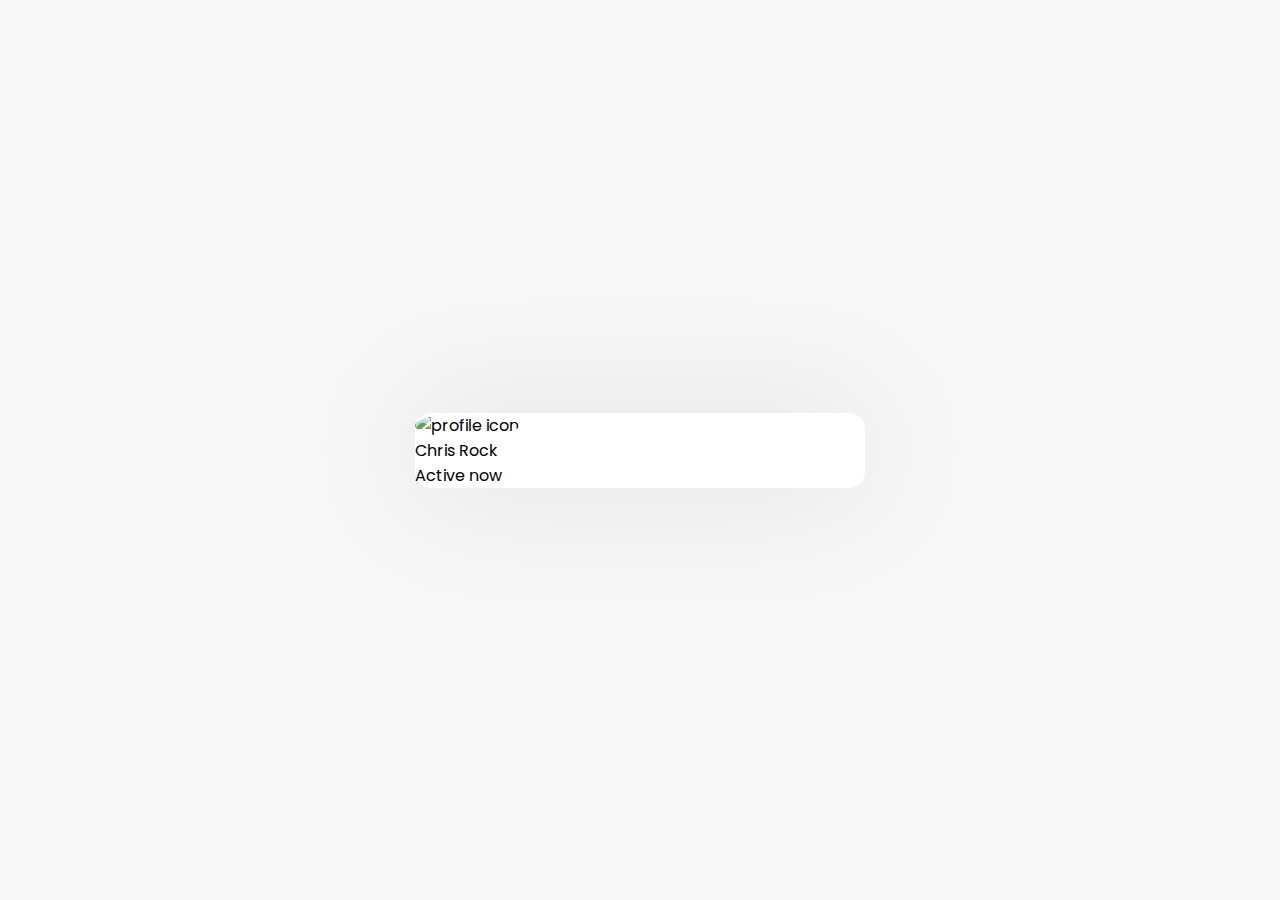
==== chat.html @ ffe0a397 "iniciando tela do chat" ====
<!DOCTYPE html>
<html lang="en">
<head>
    <meta charset="UTF-8">
    <meta http-equiv="X-UA-Compatible" content="IE=edge">
    <meta name="viewport" content="width=device-width, initial-scale=1.0">
    <title>Realtime Chat App</title>
    <link rel="stylesheet" href="assets/css/style.css">
    <link rel="stylesheet" href="https://cdnjs.cloudflare.com/ajax/libs/font-awesome/5.15.2/css/all.min.css">
</head>
<body>
    
    <div class="wrapper">
        <section class="chat-area">
            <header>
                <div class="content">
                    <img src="#" alt="profile icon">
                    <div class="details">
                        <span>Chris Rock</span>
                        <p>Active now</p>
                    </div>
                </div>
            </header>
        </section>
    </div>

</body>
</html>
---- assets/css/style.css ----
@import url('https://fonts.googleapis.com/css2?family=Poppins:ital,wght@0,200;0,300;0,400;0,500;0,600;0,700;1,200;1,300;1,400;1,500;1,600;1,700&display=swap');
*{
    margin: 0;
    padding: 0;
    box-sizing: border-box;
    text-decoration: none;
    font-family: 'Poppins', sans-serif;
}
body{
    display: flex;
    align-items: center;
    justify-content: center;
    min-height: 100vh;
    background: #f7f7f7;
}
.wrapper{
    background: #fff;
    width: 450px;
    border-radius: 16px;
    box-shadow: 0 0 128px 0 rgba(0,0,0,0.1), 0 32px 64px -48px rgba(0,0,0,0.5);
}

/*
===================================
            Signup Form
===================================
*/

.form{
    padding: 25px 30px;
}
.form header{
    font-size: 25px;
    font-weight: 600;
    padding-bottom: 10px;
    border-bottom: 1px solid #e6e6e6;
}
.form form{
    margin: 20px 0;
}
.form form .error-txt{
    color: #721c24;
    background: #f8d7da;
    padding: 8px 10px;
    text-align: center;
    border-radius: 5px;
    margin-bottom: 10px;
    border: 1px solid #f5c6cb;
}
.form form .name-details{
    display: flex;
}
form .name-details .field:first-child{
    margin-right: 10px;
}
form .name-details .field:last-child{
    margin-left: 10px;
}
.form form .field{
    display: flex;
    position: relative;
    flex-direction: column;
    margin-bottom: 10px;
}
.form form .field label{
    margin-bottom: 2px;
}
.form form .field input{
    outline: none;
}
.form form .input input{
    height: 40px;
    width: 100%;
    font-size: 16px;
    padding: 0 10px;
    border: 1px solid #ccc;
    border-radius: 5px;
}
.form form .image input{
    font-size: 17px;
}
.form form .button input{
    margin-top: 13px;
    height: 45px;
    border: none;
    font-size: 17px;
    font-weight: 400;
    background: #333;
    color: #fff;
    border-radius: 5px;
    cursor: pointer;
}
.form form .button input:hover{
    transition: 0.1s;
    background: hsl(150, 50%, 50%);
}
.form .link{
    text-align: center;
    margin: 10px 0;
    font-size: 17px;
}
.form form .field i{
    position: absolute;
    right: 15px;
    color: #ccc;
    top: 70%;
    transform: translateY(-50%);
    cursor: pointer;
}
.form .link a{
    color: #0366d6;
}
.form .link a:hover{
    text-decoration: underline;
}

/*===================================
            Users
===================================*/
.users{
    padding: 25px 30px;
}
.users header,
.users-list a{
    display: flex;
    align-items: center;
    padding-bottom: 20px;
    justify-content: space-between;
    border-bottom: 1px solid #e6e6e6;
}
.wrapper img{
    object-fit: cover;
    border-radius: 50%;
}
:is(.users, .users-list) .content{
    display: flex;
    align-items: center;
}
.users header .content img{
    height: 50px;
    width: 50px;
}
:is(.users, .users-list) .details{
    color: #000;
    margin-left: 15px;
}
:is(.users, .users-list) .details span{
    font-size: 18px;
    font-weight: 500;
}
.users header .logout{
    background: #333;
    color: #fff;
    font-size: 17px;
    padding: 7px 15px;
    border-radius: 5px;
}
.users header .logout:hover{
    transition: 0.1s;
    background: #d9534f;
}
.users .search{
    margin: 20px 0;
    display: flex;
    position: relative;
    align-items:center;
    justify-content: space-between;
}
.users .search .text{
    font-size: 18px;
}
.users .search input{
    position: absolute;
    height: 42px;
    width: calc(100% - 50px);
    border: 1px solid #ccc;
    padding: 0 13px;
    font-size: 16px;
    border-radius: 5px 0 0 5px;
    outline: none;
}
.users .search button{
    width: 47px;
    height: 42px;
    border: none;
    outline: none;
    color: #fff;
    background: #333;
    cursor: pointer;
    font-size: 17px;
    border-radius: 0 5px 5px 0;
}
.users-list{
    max-height: 350px;
    overflow-y: auto;
}
.users-list::-webkit-scrollbar{
    width: 0px;
}
.users-list a{
    padding-right: 15px;
    padding-bottom: 10px;
    margin-bottom: 15px;
    border-bottom-color: #f1f1f1;
}
.users-list a:last-child{
    border: none;
    margin-bottom: 0px;
}
.users-list a .content img{
    height: 40px;
    width: 40px;
}
.users-list a .content p{
    color: #67676a;
}
.users-list a .status-dot{
    font-size: 12px;
    color: #468669;
}
/*  */
.users-list a .status-dot.offline{
    color: #cccccc;
}
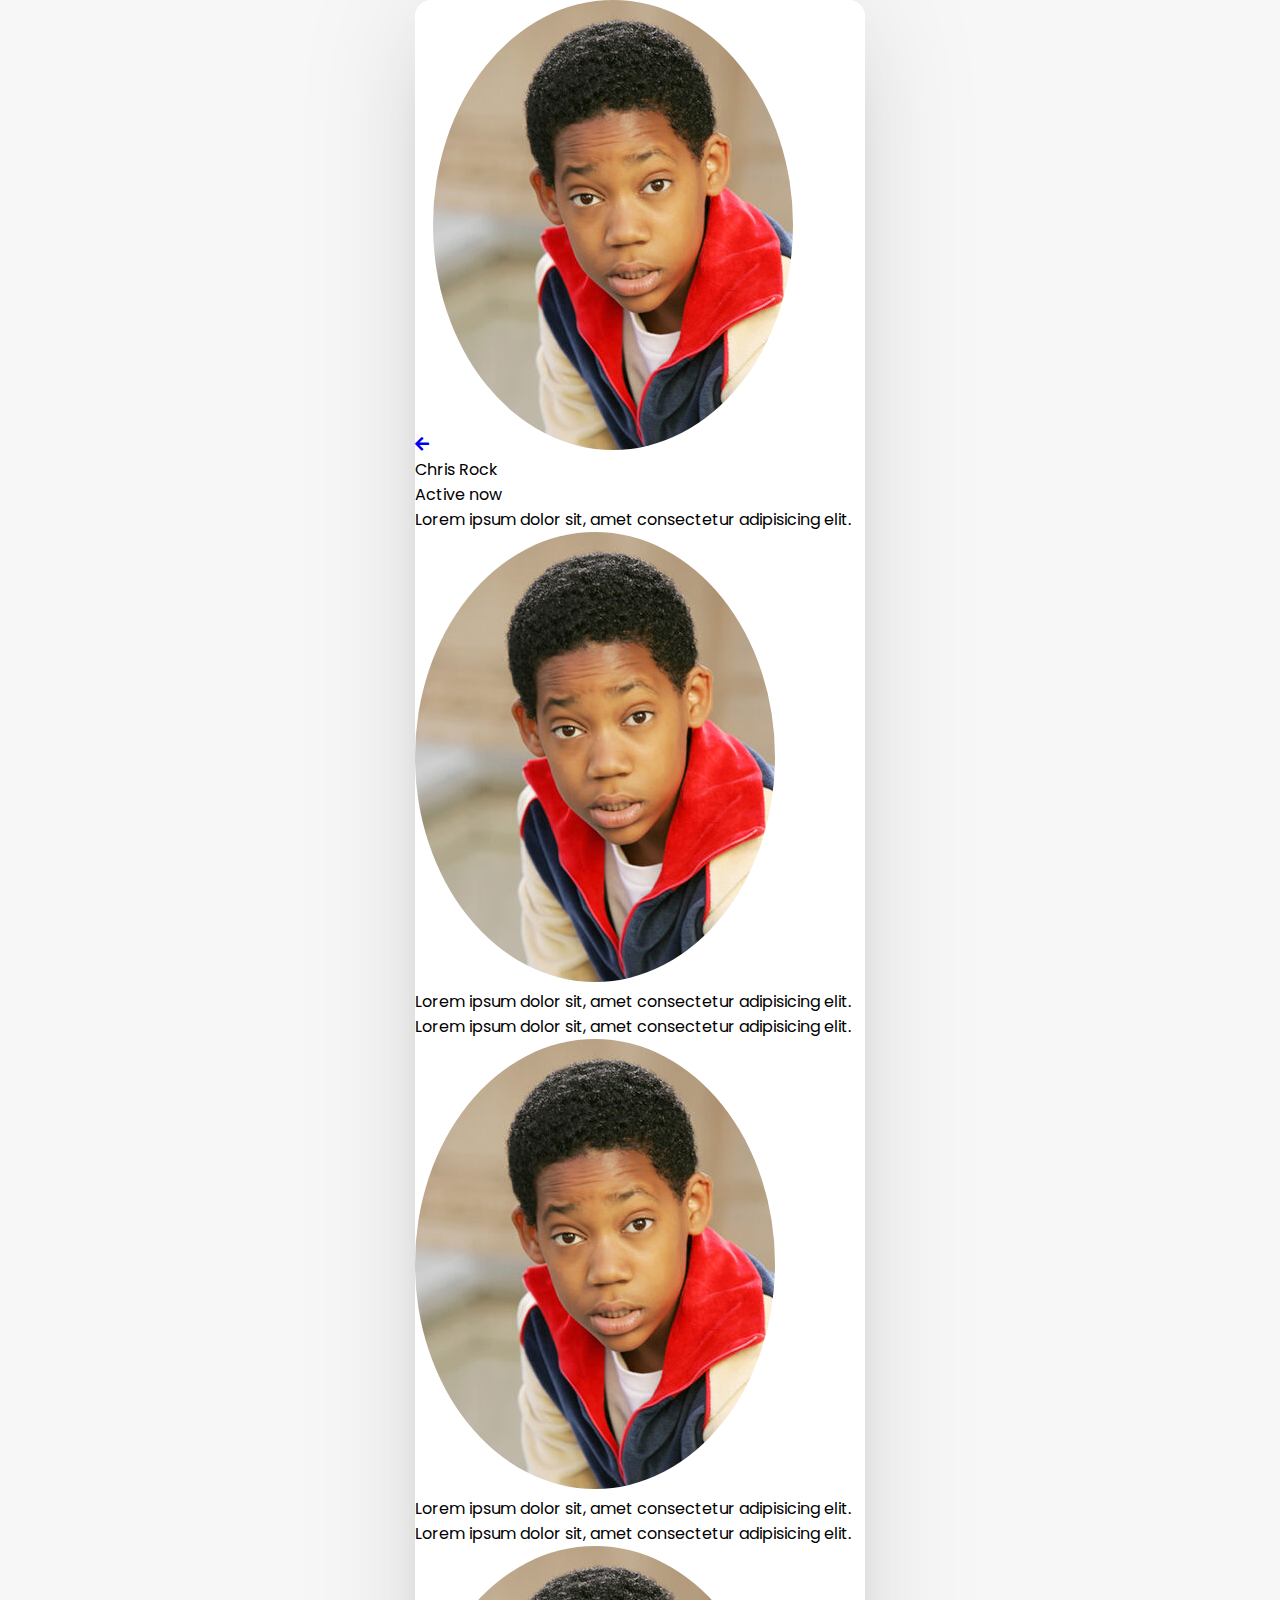
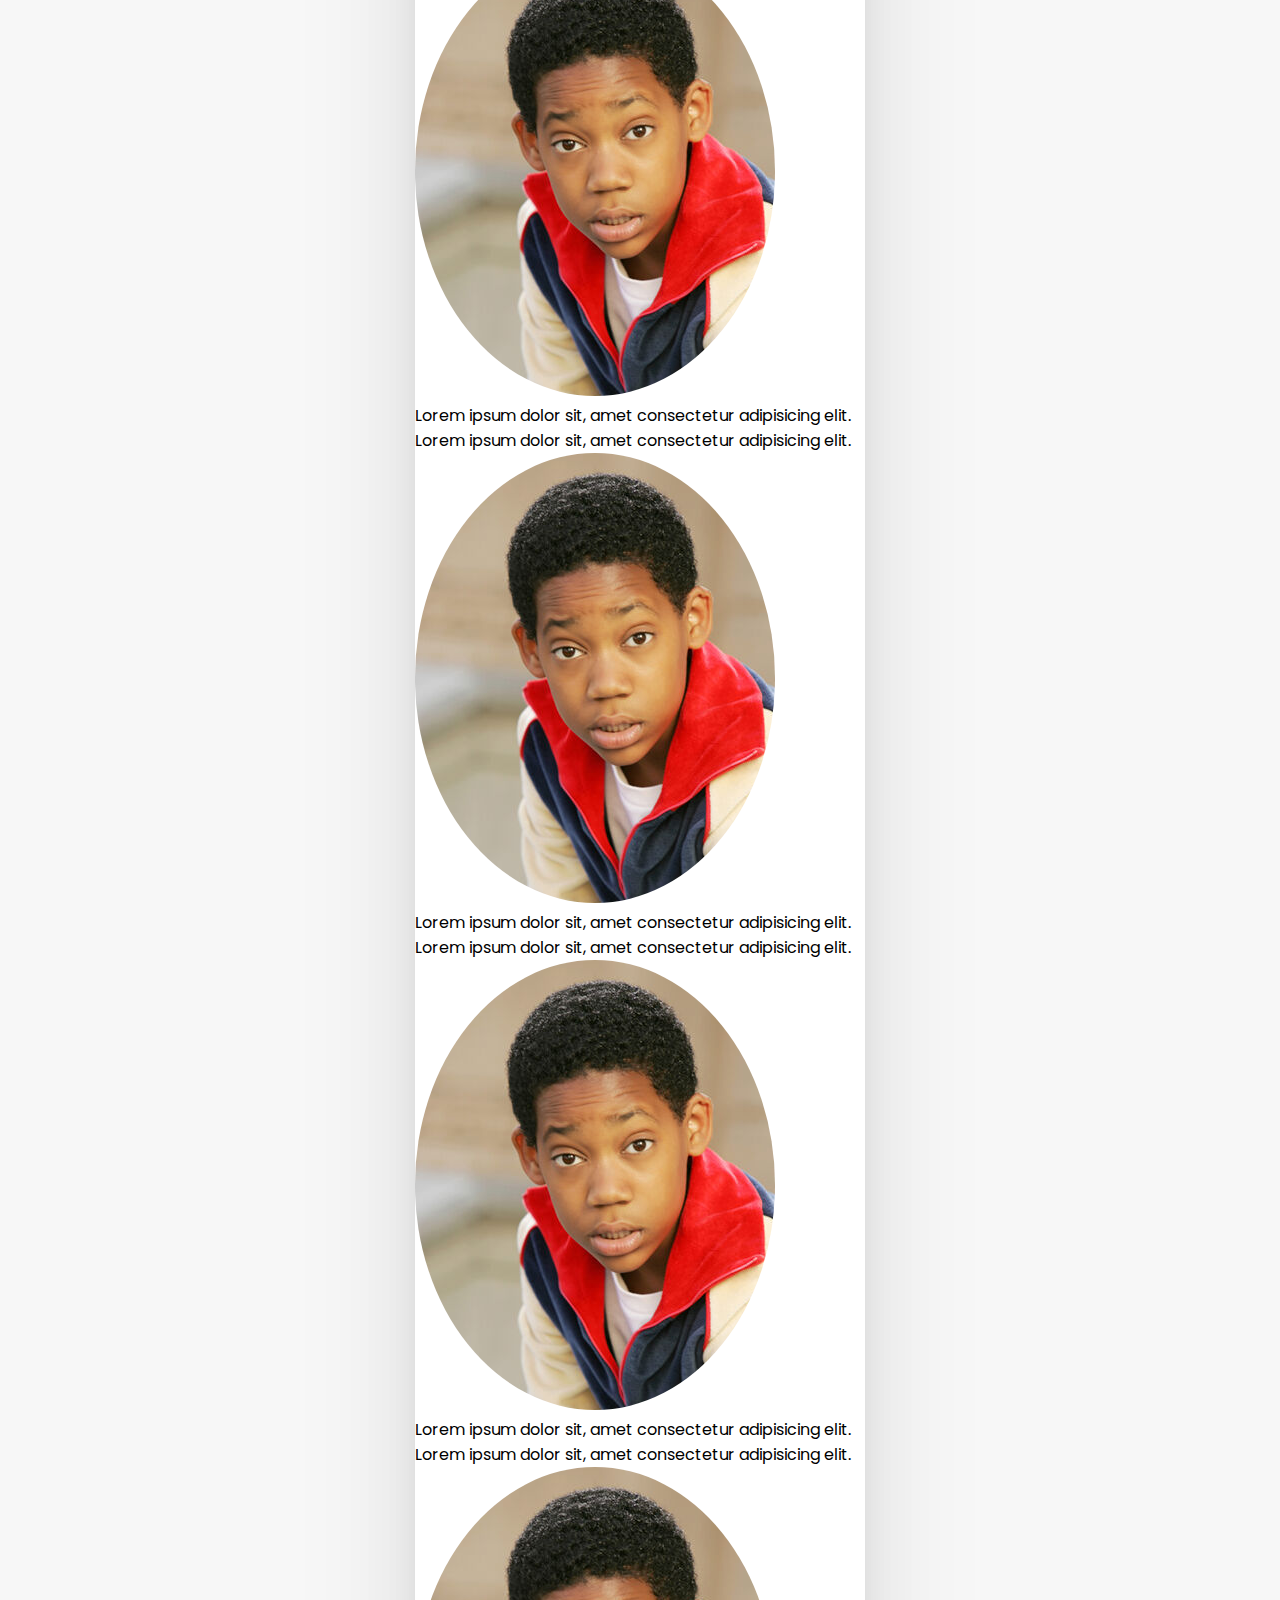
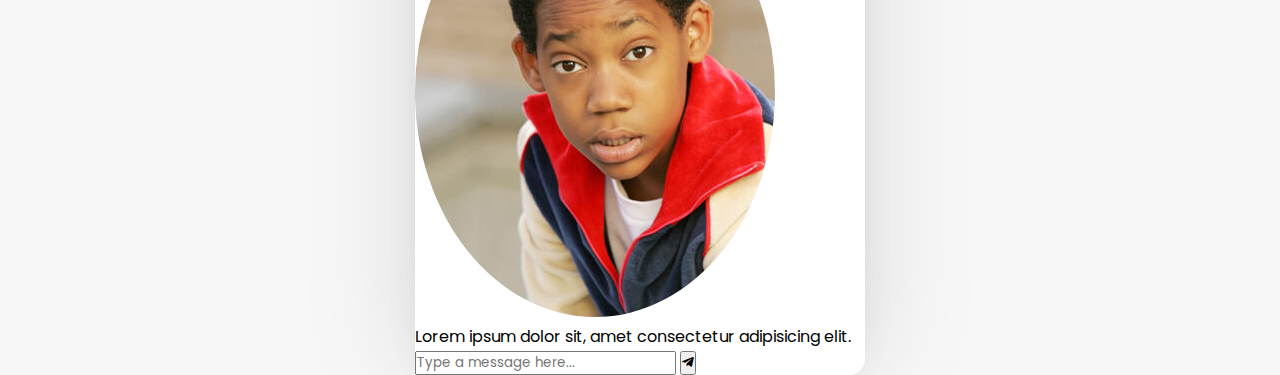
==== commit 4cae216c: "html chat finished" ====
--- a/chat.html
+++ b/chat.html
@@ -13,14 +13,81 @@
     <div class="wrapper">
         <section class="chat-area">
             <header>
-                <div class="content">
-                    <img src="#" alt="profile icon">
+                <a href="#" class="back-icon"><i class="fas fa-arrow-left"></i></a>
+                <img src="assets/img/chris.jpg" alt="">
+                <div class="details">
+                    <span>Chris Rock</span>
+                    <p>Active now</p>
+                </div>
+            </header>
+
+            <div class="chat-box">
+                <div class="chat outgoing">
                     <div class="details">
-                        <span>Chris Rock</span>
-                        <p>Active now</p>
+                        <p>Lorem ipsum dolor sit, amet consectetur adipisicing elit.
                     </div>
                 </div>
-            </header>
+                <div class="chat incoming">
+                    <img src="assets/img/chris.jpg" alt="">
+                    <div class="details">
+                        <p>Lorem ipsum dolor sit, amet consectetur adipisicing elit.
+                    </div>
+                </div><div class="chat outgoing">
+                    <div class="details">
+                        <p>Lorem ipsum dolor sit, amet consectetur adipisicing elit.
+                    </div>
+                </div>
+                <div class="chat incoming">
+                    <img src="assets/img/chris.jpg" alt="">
+                    <div class="details">
+                        <p>Lorem ipsum dolor sit, amet consectetur adipisicing elit.
+                    </div>
+                </div><div class="chat outgoing">
+                    <div class="details">
+                        <p>Lorem ipsum dolor sit, amet consectetur adipisicing elit.
+                    </div>
+                </div>
+                <div class="chat incoming">
+                    <img src="assets/img/chris.jpg" alt="">
+                    <div class="details">
+                        <p>Lorem ipsum dolor sit, amet consectetur adipisicing elit.
+                    </div>
+                </div><div class="chat outgoing">
+                    <div class="details">
+                        <p>Lorem ipsum dolor sit, amet consectetur adipisicing elit.
+                    </div>
+                </div>
+                <div class="chat incoming">
+                    <img src="assets/img/chris.jpg" alt="">
+                    <div class="details">
+                        <p>Lorem ipsum dolor sit, amet consectetur adipisicing elit.
+                    </div>
+                </div><div class="chat outgoing">
+                    <div class="details">
+                        <p>Lorem ipsum dolor sit, amet consectetur adipisicing elit.
+                    </div>
+                </div>
+                <div class="chat incoming">
+                    <img src="assets/img/chris.jpg" alt="">
+                    <div class="details">
+                        <p>Lorem ipsum dolor sit, amet consectetur adipisicing elit.
+                    </div>
+                </div><div class="chat outgoing">
+                    <div class="details">
+                        <p>Lorem ipsum dolor sit, amet consectetur adipisicing elit.
+                    </div>
+                </div>
+                <div class="chat incoming">
+                    <img src="assets/img/chris.jpg" alt="">
+                    <div class="details">
+                        <p>Lorem ipsum dolor sit, amet consectetur adipisicing elit.
+                    </div>
+                </div>
+            </div>
+            <form action="#" class="typing-area">
+                <input type="text" placeholder="Type a message here...">
+                <button><i class="fab fa-telegram-plane"></i></button>
+            </form>
         </section>
     </div>
 
